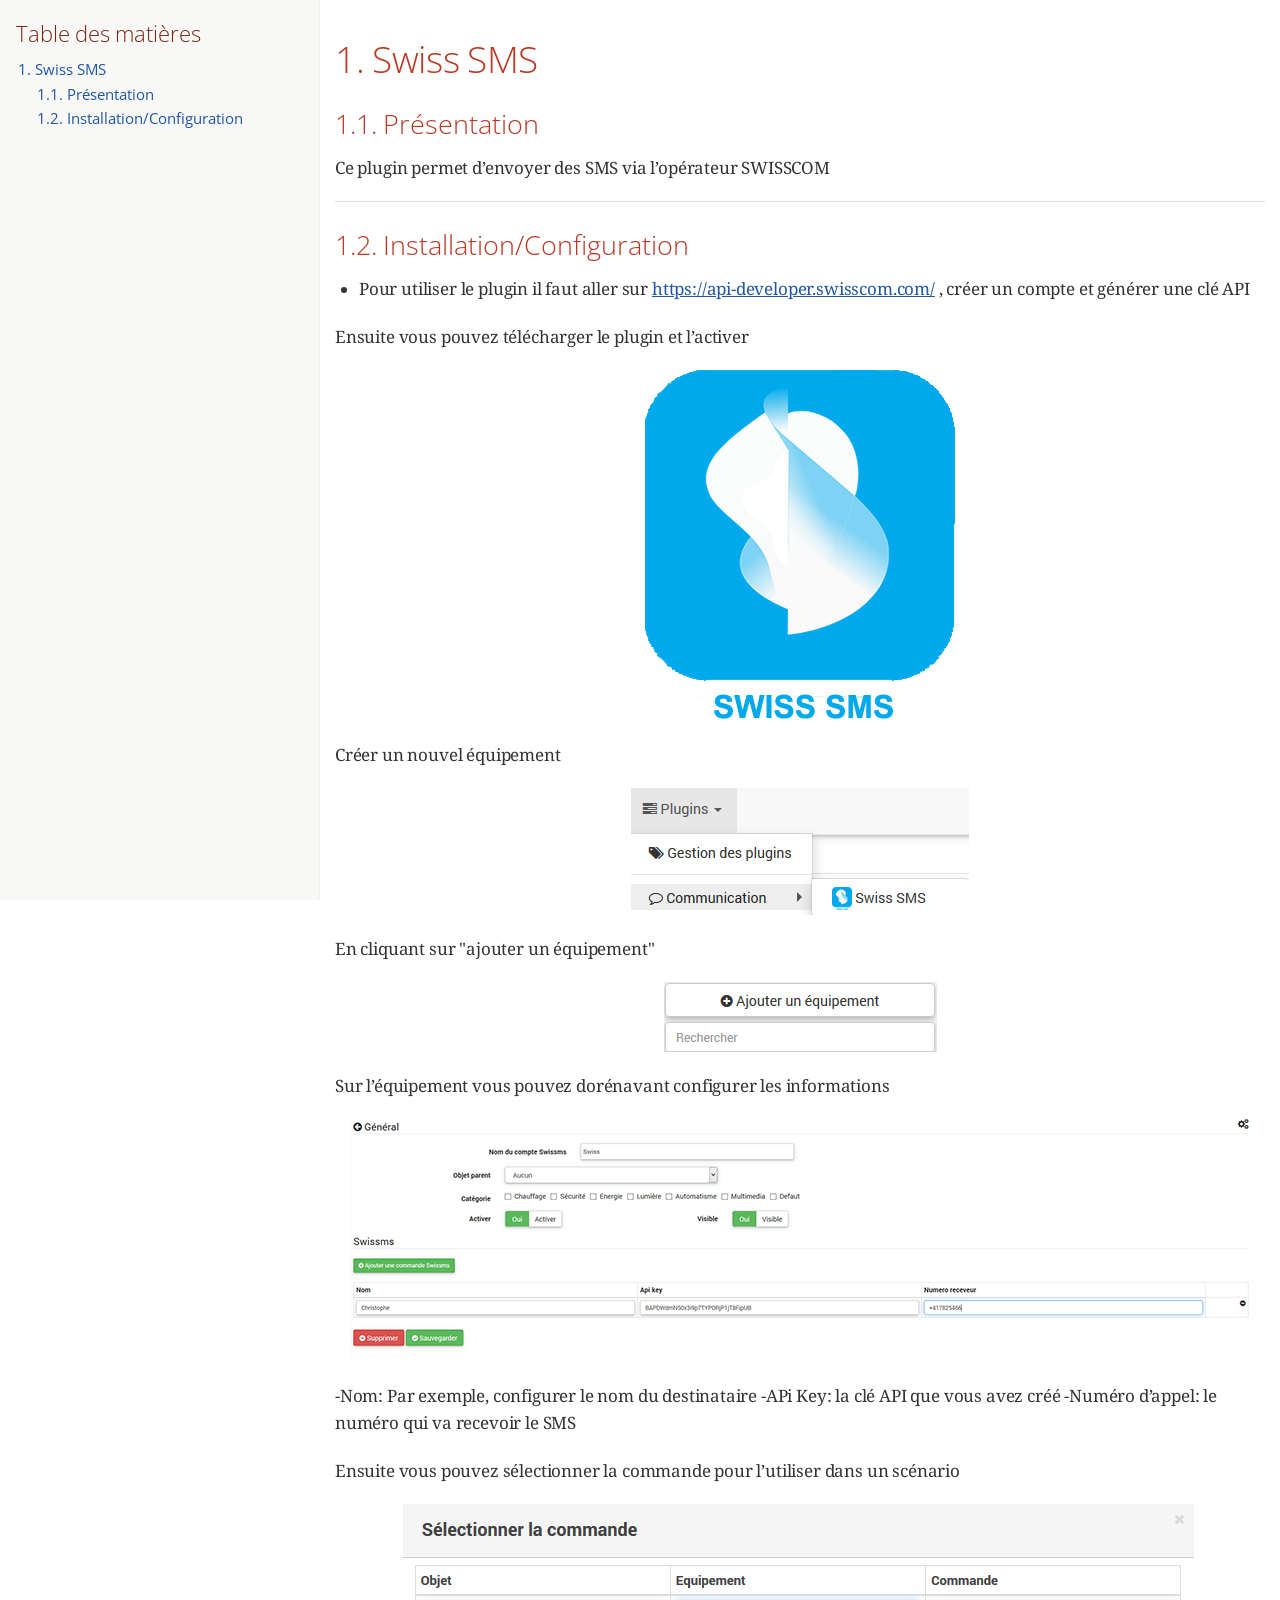
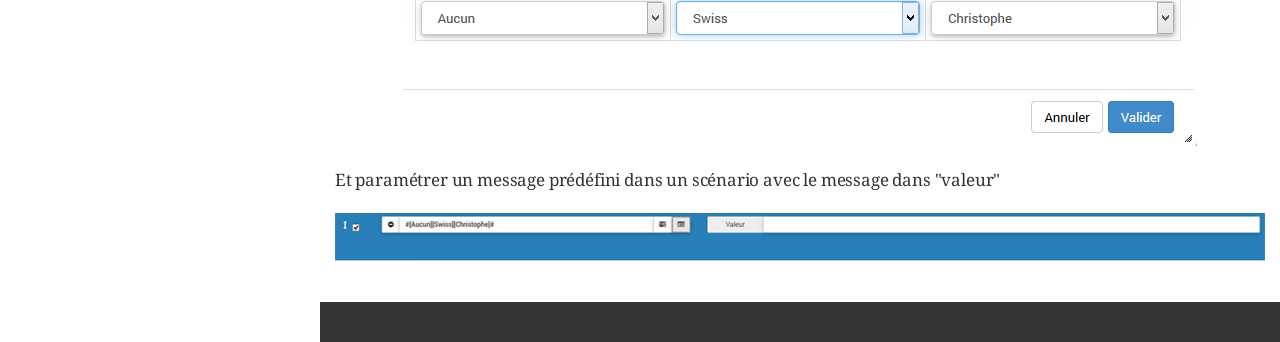
==== doc/de_DE/index.html @ 0b0db374 "[ROBOT] Action all" ====
<!DOCTYPE html>
<html lang="en">
<head>
<meta charset="UTF-8">
<!--[if IE]><meta http-equiv="X-UA-Compatible" content="IE=edge"><![endif]-->
<meta name="viewport" content="width=device-width, initial-scale=1.0">
<meta name="generator" content="Asciidoctor 1.5.3.dev">
<title>Swiss SMS</title>
<link rel="stylesheet" href="https://fonts.googleapis.com/css?family=Open+Sans:300,300italic,400,400italic,600,600italic%7CNoto+Serif:400,400italic,700,700italic%7CDroid+Sans+Mono:400,700">
<style>
/* Asciidoctor default stylesheet | MIT License | http://asciidoctor.org */
/* Remove the comments around the @import statement below when using this as a custom stylesheet */
/*@import "https://fonts.googleapis.com/css?family=Open+Sans:300,300italic,400,400italic,600,600italic%7CNoto+Serif:400,400italic,700,700italic%7CDroid+Sans+Mono:400,700";*/
article,aside,details,figcaption,figure,footer,header,hgroup,main,nav,section,summary{display:block}
audio,canvas,video{display:inline-block}
audio:not([controls]){display:none;height:0}
[hidden],template{display:none}
script{display:none!important}
html{font-family:sans-serif;-ms-text-size-adjust:100%;-webkit-text-size-adjust:100%}
body{margin:0}
a{background:transparent}
a:focus{outline:thin dotted}
a:active,a:hover{outline:0}
h1{font-size:2em;margin:.67em 0}
abbr[title]{border-bottom:1px dotted}
b,strong{font-weight:bold}
dfn{font-style:italic}
hr{-moz-box-sizing:content-box;box-sizing:content-box;height:0}
mark{background:#ff0;color:#000}
code,kbd,pre,samp{font-family:monospace;font-size:1em}
pre{white-space:pre-wrap}
q{quotes:"\201C" "\201D" "\2018" "\2019"}
small{font-size:80%}
sub,sup{font-size:75%;line-height:0;position:relative;vertical-align:baseline}
sup{top:-.5em}
sub{bottom:-.25em}
img{border:0}
svg:not(:root){overflow:hidden}
figure{margin:0}
fieldset{border:1px solid silver;margin:0 2px;padding:.35em .625em .75em}
legend{border:0;padding:0}
button,input,select,textarea{font-family:inherit;font-size:100%;margin:0}
button,input{line-height:normal}
button,select{text-transform:none}
button,html input[type="button"],input[type="reset"],input[type="submit"]{-webkit-appearance:button;cursor:pointer}
button[disabled],html input[disabled]{cursor:default}
input[type="checkbox"],input[type="radio"]{box-sizing:border-box;padding:0}
input[type="search"]{-webkit-appearance:textfield;-moz-box-sizing:content-box;-webkit-box-sizing:content-box;box-sizing:content-box}
input[type="search"]::-webkit-search-cancel-button,input[type="search"]::-webkit-search-decoration{-webkit-appearance:none}
button::-moz-focus-inner,input::-moz-focus-inner{border:0;padding:0}
textarea{overflow:auto;vertical-align:top}
table{border-collapse:collapse;border-spacing:0}
*,*:before,*:after{-moz-box-sizing:border-box;-webkit-box-sizing:border-box;box-sizing:border-box}
html,body{font-size:100%}
body{background:#fff;color:rgba(0,0,0,.8);padding:0;margin:0;font-family:"Noto Serif","DejaVu Serif",serif;font-weight:400;font-style:normal;line-height:1;position:relative;cursor:auto}
a:hover{cursor:pointer}
img,object,embed{max-width:100%;height:auto}
object,embed{height:100%}
img{-ms-interpolation-mode:bicubic}
#map_canvas img,#map_canvas embed,#map_canvas object,.map_canvas img,.map_canvas embed,.map_canvas object{max-width:none!important}
.left{float:left!important}
.right{float:right!important}
.text-left{text-align:left!important}
.text-right{text-align:right!important}
.text-center{text-align:center!important}
.text-justify{text-align:justify!important}
.hide{display:none}
.antialiased,body{-webkit-font-smoothing:antialiased}
img{display:inline-block;vertical-align:middle}
textarea{height:auto;min-height:50px}
select{width:100%}
p.lead,.paragraph.lead>p,#preamble>.sectionbody>.paragraph:first-of-type p{font-size:1.21875em;line-height:1.6}
.subheader,.admonitionblock td.content>.title,.audioblock>.title,.exampleblock>.title,.imageblock>.title,.listingblock>.title,.literalblock>.title,.stemblock>.title,.openblock>.title,.paragraph>.title,.quoteblock>.title,table.tableblock>.title,.verseblock>.title,.videoblock>.title,.dlist>.title,.olist>.title,.ulist>.title,.qlist>.title,.hdlist>.title{line-height:1.45;color:#7a2518;font-weight:400;margin-top:0;margin-bottom:.25em}
div,dl,dt,dd,ul,ol,li,h1,h2,h3,#toctitle,.sidebarblock>.content>.title,h4,h5,h6,pre,form,p,blockquote,th,td{margin:0;padding:0;direction:ltr}
a{color:#2156a5;text-decoration:underline;line-height:inherit}
a:hover,a:focus{color:#1d4b8f}
a img{border:none}
p{font-family:inherit;font-weight:400;font-size:1em;line-height:1.6;margin-bottom:1.25em;text-rendering:optimizeLegibility}
p aside{font-size:.875em;line-height:1.35;font-style:italic}
h1,h2,h3,#toctitle,.sidebarblock>.content>.title,h4,h5,h6{font-family:"Open Sans","DejaVu Sans",sans-serif;font-weight:300;font-style:normal;color:#ba3925;text-rendering:optimizeLegibility;margin-top:1em;margin-bottom:.5em;line-height:1.0125em}
h1 small,h2 small,h3 small,#toctitle small,.sidebarblock>.content>.title small,h4 small,h5 small,h6 small{font-size:60%;color:#e99b8f;line-height:0}
h1{font-size:2.125em}
h2{font-size:1.6875em}
h3,#toctitle,.sidebarblock>.content>.title{font-size:1.375em}
h4,h5{font-size:1.125em}
h6{font-size:1em}
hr{border:solid #ddddd8;border-width:1px 0 0;clear:both;margin:1.25em 0 1.1875em;height:0}
em,i{font-style:italic;line-height:inherit}
strong,b{font-weight:bold;line-height:inherit}
small{font-size:60%;line-height:inherit}
code{font-family:"Droid Sans Mono","DejaVu Sans Mono",monospace;font-weight:400;color:rgba(0,0,0,.9)}
ul,ol,dl{font-size:1em;line-height:1.6;margin-bottom:1.25em;list-style-position:outside;font-family:inherit}
ul,ol,ul.no-bullet,ol.no-bullet{margin-left:1.5em}
ul li ul,ul li ol{margin-left:1.25em;margin-bottom:0;font-size:1em}
ul.square li ul,ul.circle li ul,ul.disc li ul{list-style:inherit}
ul.square{list-style-type:square}
ul.circle{list-style-type:circle}
ul.disc{list-style-type:disc}
ul.no-bullet{list-style:none}
ol li ul,ol li ol{margin-left:1.25em;margin-bottom:0}
dl dt{margin-bottom:.3125em;font-weight:bold}
dl dd{margin-bottom:1.25em}
abbr,acronym{text-transform:uppercase;font-size:90%;color:rgba(0,0,0,.8);border-bottom:1px dotted #ddd;cursor:help}
abbr{text-transform:none}
blockquote{margin:0 0 1.25em;padding:.5625em 1.25em 0 1.1875em;border-left:1px solid #ddd}
blockquote cite{display:block;font-size:.9375em;color:rgba(0,0,0,.6)}
blockquote cite:before{content:"\2014 \0020"}
blockquote cite a,blockquote cite a:visited{color:rgba(0,0,0,.6)}
blockquote,blockquote p{line-height:1.6;color:rgba(0,0,0,.85)}
@media only screen and (min-width:768px){h1,h2,h3,#toctitle,.sidebarblock>.content>.title,h4,h5,h6{line-height:1.2}
h1{font-size:2.75em}
h2{font-size:2.3125em}
h3,#toctitle,.sidebarblock>.content>.title{font-size:1.6875em}
h4{font-size:1.4375em}}table{background:#fff;margin-bottom:1.25em;border:solid 1px #dedede}
table thead,table tfoot{background:#f7f8f7;font-weight:bold}
table thead tr th,table thead tr td,table tfoot tr th,table tfoot tr td{padding:.5em .625em .625em;font-size:inherit;color:rgba(0,0,0,.8);text-align:left}
table tr th,table tr td{padding:.5625em .625em;font-size:inherit;color:rgba(0,0,0,.8)}
table tr.even,table tr.alt,table tr:nth-of-type(even){background:#f8f8f7}
table thead tr th,table tfoot tr th,table tbody tr td,table tr td,table tfoot tr td{display:table-cell;line-height:1.6}
h1,h2,h3,#toctitle,.sidebarblock>.content>.title,h4,h5,h6{line-height:1.2;word-spacing:-.05em}
h1 strong,h2 strong,h3 strong,#toctitle strong,.sidebarblock>.content>.title strong,h4 strong,h5 strong,h6 strong{font-weight:400}
.clearfix:before,.clearfix:after,.float-group:before,.float-group:after{content:" ";display:table}
.clearfix:after,.float-group:after{clear:both}
*:not(pre)>code{font-size:.9375em;font-style:normal!important;letter-spacing:0;padding:.1em .5ex;word-spacing:-.15em;background-color:#f7f7f8;-webkit-border-radius:4px;border-radius:4px;line-height:1.45;text-rendering:optimizeSpeed}
pre,pre>code{line-height:1.45;color:rgba(0,0,0,.9);font-family:"Droid Sans Mono","DejaVu Sans Mono",monospace;font-weight:400;text-rendering:optimizeSpeed}
.keyseq{color:rgba(51,51,51,.8)}
kbd{display:inline-block;color:rgba(0,0,0,.8);font-size:.75em;line-height:1.4;background-color:#f7f7f7;border:1px solid #ccc;-webkit-border-radius:3px;border-radius:3px;-webkit-box-shadow:0 1px 0 rgba(0,0,0,.2),0 0 0 .1em white inset;box-shadow:0 1px 0 rgba(0,0,0,.2),0 0 0 .1em #fff inset;margin:-.15em .15em 0 .15em;padding:.2em .6em .2em .5em;vertical-align:middle;white-space:nowrap}
.keyseq kbd:first-child{margin-left:0}
.keyseq kbd:last-child{margin-right:0}
.menuseq,.menu{color:rgba(0,0,0,.8)}
b.button:before,b.button:after{position:relative;top:-1px;font-weight:400}
b.button:before{content:"[";padding:0 3px 0 2px}
b.button:after{content:"]";padding:0 2px 0 3px}
p a>code:hover{color:rgba(0,0,0,.9)}
#header,#content,#footnotes,#footer{width:100%;margin-left:auto;margin-right:auto;margin-top:0;margin-bottom:0;max-width:62.5em;*zoom:1;position:relative;padding-left:.9375em;padding-right:.9375em}
#header:before,#header:after,#content:before,#content:after,#footnotes:before,#footnotes:after,#footer:before,#footer:after{content:" ";display:table}
#header:after,#content:after,#footnotes:after,#footer:after{clear:both}
#content{margin-top:1.25em}
#content:before{content:none}
#header>h1:first-child{color:rgba(0,0,0,.85);margin-top:2.25rem;margin-bottom:0}
#header>h1:first-child+#toc{margin-top:8px;border-top:1px solid #ddddd8}
#header>h1:only-child,body.toc2 #header>h1:nth-last-child(2){border-bottom:1px solid #ddddd8;padding-bottom:8px}
#header .details{border-bottom:1px solid #ddddd8;line-height:1.45;padding-top:.25em;padding-bottom:.25em;padding-left:.25em;color:rgba(0,0,0,.6);display:-ms-flexbox;display:-webkit-flex;display:flex;-ms-flex-flow:row wrap;-webkit-flex-flow:row wrap;flex-flow:row wrap}
#header .details span:first-child{margin-left:-.125em}
#header .details span.email a{color:rgba(0,0,0,.85)}
#header .details br{display:none}
#header .details br+span:before{content:"\00a0\2013\00a0"}
#header .details br+span.author:before{content:"\00a0\22c5\00a0";color:rgba(0,0,0,.85)}
#header .details br+span#revremark:before{content:"\00a0|\00a0"}
#header #revnumber{text-transform:capitalize}
#header #revnumber:after{content:"\00a0"}
#content>h1:first-child:not([class]){color:rgba(0,0,0,.85);border-bottom:1px solid #ddddd8;padding-bottom:8px;margin-top:0;padding-top:1rem;margin-bottom:1.25rem}
#toc{border-bottom:1px solid #efefed;padding-bottom:.5em}
#toc>ul{margin-left:.125em}
#toc ul.sectlevel0>li>a{font-style:italic}
#toc ul.sectlevel0 ul.sectlevel1{margin:.5em 0}
#toc ul{font-family:"Open Sans","DejaVu Sans",sans-serif;list-style-type:none}
#toc a{text-decoration:none}
#toc a:active{text-decoration:underline}
#toctitle{color:#7a2518;font-size:1.2em}
@media only screen and (min-width:768px){#toctitle{font-size:1.375em}
body.toc2{padding-left:15em;padding-right:0}
#toc.toc2{margin-top:0!important;background-color:#f8f8f7;position:fixed;width:15em;left:0;top:0;border-right:1px solid #efefed;border-top-width:0!important;border-bottom-width:0!important;z-index:1000;padding:1.25em 1em;height:100%;overflow:auto}
#toc.toc2 #toctitle{margin-top:0;font-size:1.2em}
#toc.toc2>ul{font-size:.9em;margin-bottom:0}
#toc.toc2 ul ul{margin-left:0;padding-left:1em}
#toc.toc2 ul.sectlevel0 ul.sectlevel1{padding-left:0;margin-top:.5em;margin-bottom:.5em}
body.toc2.toc-right{padding-left:0;padding-right:15em}
body.toc2.toc-right #toc.toc2{border-right-width:0;border-left:1px solid #efefed;left:auto;right:0}}@media only screen and (min-width:1280px){body.toc2{padding-left:20em;padding-right:0}
#toc.toc2{width:20em}
#toc.toc2 #toctitle{font-size:1.375em}
#toc.toc2>ul{font-size:.95em}
#toc.toc2 ul ul{padding-left:1.25em}
body.toc2.toc-right{padding-left:0;padding-right:20em}}#content #toc{border-style:solid;border-width:1px;border-color:#e0e0dc;margin-bottom:1.25em;padding:1.25em;background:#f8f8f7;-webkit-border-radius:4px;border-radius:4px}
#content #toc>:first-child{margin-top:0}
#content #toc>:last-child{margin-bottom:0}
#footer{max-width:100%;background-color:rgba(0,0,0,.8);padding:1.25em}
#footer-text{color:rgba(255,255,255,.8);line-height:1.44}
.sect1{padding-bottom:.625em}
@media only screen and (min-width:768px){.sect1{padding-bottom:1.25em}}.sect1+.sect1{border-top:1px solid #efefed}
#content h1>a.anchor,h2>a.anchor,h3>a.anchor,#toctitle>a.anchor,.sidebarblock>.content>.title>a.anchor,h4>a.anchor,h5>a.anchor,h6>a.anchor{position:absolute;z-index:1001;width:1.5ex;margin-left:-1.5ex;display:block;text-decoration:none!important;visibility:hidden;text-align:center;font-weight:400}
#content h1>a.anchor:before,h2>a.anchor:before,h3>a.anchor:before,#toctitle>a.anchor:before,.sidebarblock>.content>.title>a.anchor:before,h4>a.anchor:before,h5>a.anchor:before,h6>a.anchor:before{content:"\00A7";font-size:.85em;display:block;padding-top:.1em}
#content h1:hover>a.anchor,#content h1>a.anchor:hover,h2:hover>a.anchor,h2>a.anchor:hover,h3:hover>a.anchor,#toctitle:hover>a.anchor,.sidebarblock>.content>.title:hover>a.anchor,h3>a.anchor:hover,#toctitle>a.anchor:hover,.sidebarblock>.content>.title>a.anchor:hover,h4:hover>a.anchor,h4>a.anchor:hover,h5:hover>a.anchor,h5>a.anchor:hover,h6:hover>a.anchor,h6>a.anchor:hover{visibility:visible}
#content h1>a.link,h2>a.link,h3>a.link,#toctitle>a.link,.sidebarblock>.content>.title>a.link,h4>a.link,h5>a.link,h6>a.link{color:#ba3925;text-decoration:none}
#content h1>a.link:hover,h2>a.link:hover,h3>a.link:hover,#toctitle>a.link:hover,.sidebarblock>.content>.title>a.link:hover,h4>a.link:hover,h5>a.link:hover,h6>a.link:hover{color:#a53221}
.audioblock,.imageblock,.literalblock,.listingblock,.stemblock,.videoblock{margin-bottom:1.25em}
.admonitionblock td.content>.title,.audioblock>.title,.exampleblock>.title,.imageblock>.title,.listingblock>.title,.literalblock>.title,.stemblock>.title,.openblock>.title,.paragraph>.title,.quoteblock>.title,table.tableblock>.title,.verseblock>.title,.videoblock>.title,.dlist>.title,.olist>.title,.ulist>.title,.qlist>.title,.hdlist>.title{text-rendering:optimizeLegibility;text-align:left;font-family:"Noto Serif","DejaVu Serif",serif;font-size:1rem;font-style:italic}
table.tableblock>caption.title{white-space:nowrap;overflow:visible;max-width:0}
.paragraph.lead>p,#preamble>.sectionbody>.paragraph:first-of-type p{color:rgba(0,0,0,.85)}
table.tableblock #preamble>.sectionbody>.paragraph:first-of-type p{font-size:inherit}
.admonitionblock>table{border-collapse:separate;border:0;background:none;width:100%}
.admonitionblock>table td.icon{text-align:center;width:80px}
.admonitionblock>table td.icon img{max-width:none}
.admonitionblock>table td.icon .title{font-weight:bold;font-family:"Open Sans","DejaVu Sans",sans-serif;text-transform:uppercase}
.admonitionblock>table td.content{padding-left:1.125em;padding-right:1.25em;border-left:1px solid #ddddd8;color:rgba(0,0,0,.6)}
.admonitionblock>table td.content>:last-child>:last-child{margin-bottom:0}
.exampleblock>.content{border-style:solid;border-width:1px;border-color:#e6e6e6;margin-bottom:1.25em;padding:1.25em;background:#fff;-webkit-border-radius:4px;border-radius:4px}
.exampleblock>.content>:first-child{margin-top:0}
.exampleblock>.content>:last-child{margin-bottom:0}
.sidebarblock{border-style:solid;border-width:1px;border-color:#e0e0dc;margin-bottom:1.25em;padding:1.25em;background:#f8f8f7;-webkit-border-radius:4px;border-radius:4px}
.sidebarblock>:first-child{margin-top:0}
.sidebarblock>:last-child{margin-bottom:0}
.sidebarblock>.content>.title{color:#7a2518;margin-top:0;text-align:center}
.exampleblock>.content>:last-child>:last-child,.exampleblock>.content .olist>ol>li:last-child>:last-child,.exampleblock>.content .ulist>ul>li:last-child>:last-child,.exampleblock>.content .qlist>ol>li:last-child>:last-child,.sidebarblock>.content>:last-child>:last-child,.sidebarblock>.content .olist>ol>li:last-child>:last-child,.sidebarblock>.content .ulist>ul>li:last-child>:last-child,.sidebarblock>.content .qlist>ol>li:last-child>:last-child{margin-bottom:0}
.literalblock pre,.listingblock pre:not(.highlight),.listingblock pre[class="highlight"],.listingblock pre[class^="highlight "],.listingblock pre.CodeRay,.listingblock pre.prettyprint{background:#f7f7f8}
.sidebarblock .literalblock pre,.sidebarblock .listingblock pre:not(.highlight),.sidebarblock .listingblock pre[class="highlight"],.sidebarblock .listingblock pre[class^="highlight "],.sidebarblock .listingblock pre.CodeRay,.sidebarblock .listingblock pre.prettyprint{background:#f2f1f1}
.literalblock pre,.literalblock pre[class],.listingblock pre,.listingblock pre[class]{-webkit-border-radius:4px;border-radius:4px;word-wrap:break-word;padding:1em;font-size:.8125em}
.literalblock pre.nowrap,.literalblock pre[class].nowrap,.listingblock pre.nowrap,.listingblock pre[class].nowrap{overflow-x:auto;white-space:pre;word-wrap:normal}
@media only screen and (min-width:768px){.literalblock pre,.literalblock pre[class],.listingblock pre,.listingblock pre[class]{font-size:.90625em}}@media only screen and (min-width:1280px){.literalblock pre,.literalblock pre[class],.listingblock pre,.listingblock pre[class]{font-size:1em}}.literalblock.output pre{color:#f7f7f8;background-color:rgba(0,0,0,.9)}
.listingblock pre.highlightjs{padding:0}
.listingblock pre.highlightjs>code{padding:1em;-webkit-border-radius:4px;border-radius:4px}
.listingblock pre.prettyprint{border-width:0}
.listingblock>.content{position:relative}
.listingblock code[data-lang]:before{display:none;content:attr(data-lang);position:absolute;font-size:.75em;top:.425rem;right:.5rem;line-height:1;text-transform:uppercase;color:#999}
.listingblock:hover code[data-lang]:before{display:block}
.listingblock.terminal pre .command:before{content:attr(data-prompt);padding-right:.5em;color:#999}
.listingblock.terminal pre .command:not([data-prompt]):before{content:"$"}
table.pyhltable{border-collapse:separate;border:0;margin-bottom:0;background:none}
table.pyhltable td{vertical-align:top;padding-top:0;padding-bottom:0}
table.pyhltable td.code{padding-left:.75em;padding-right:0}
pre.pygments .lineno,table.pyhltable td:not(.code){color:#999;padding-left:0;padding-right:.5em;border-right:1px solid #ddddd8}
pre.pygments .lineno{display:inline-block;margin-right:.25em}
table.pyhltable .linenodiv{background:none!important;padding-right:0!important}
.quoteblock{margin:0 1em 1.25em 1.5em;display:table}
.quoteblock>.title{margin-left:-1.5em;margin-bottom:.75em}
.quoteblock blockquote,.quoteblock blockquote p{color:rgba(0,0,0,.85);font-size:1.15rem;line-height:1.75;word-spacing:.1em;letter-spacing:0;font-style:italic;text-align:justify}
.quoteblock blockquote{margin:0;padding:0;border:0}
.quoteblock blockquote:before{content:"\201c";float:left;font-size:2.75em;font-weight:bold;line-height:.6em;margin-left:-.6em;color:#7a2518;text-shadow:0 1px 2px rgba(0,0,0,.1)}
.quoteblock blockquote>.paragraph:last-child p{margin-bottom:0}
.quoteblock .attribution{margin-top:.5em;margin-right:.5ex;text-align:right}
.quoteblock .quoteblock{margin-left:0;margin-right:0;padding:.5em 0;border-left:3px solid rgba(0,0,0,.6)}
.quoteblock .quoteblock blockquote{padding:0 0 0 .75em}
.quoteblock .quoteblock blockquote:before{display:none}
.verseblock{margin:0 1em 1.25em 1em}
.verseblock pre{font-family:"Open Sans","DejaVu Sans",sans;font-size:1.15rem;color:rgba(0,0,0,.85);font-weight:300;text-rendering:optimizeLegibility}
.verseblock pre strong{font-weight:400}
.verseblock .attribution{margin-top:1.25rem;margin-left:.5ex}
.quoteblock .attribution,.verseblock .attribution{font-size:.9375em;line-height:1.45;font-style:italic}
.quoteblock .attribution br,.verseblock .attribution br{display:none}
.quoteblock .attribution cite,.verseblock .attribution cite{display:block;letter-spacing:-.05em;color:rgba(0,0,0,.6)}
.quoteblock.abstract{margin:0 0 1.25em 0;display:block}
.quoteblock.abstract blockquote,.quoteblock.abstract blockquote p{text-align:left;word-spacing:0}
.quoteblock.abstract blockquote:before,.quoteblock.abstract blockquote p:first-of-type:before{display:none}
table.tableblock{max-width:100%;border-collapse:separate}
table.tableblock td>.paragraph:last-child p>p:last-child,table.tableblock th>p:last-child,table.tableblock td>p:last-child{margin-bottom:0}
table.spread{width:100%}
table.tableblock,th.tableblock,td.tableblock{border:0 solid #dedede}
table.grid-all th.tableblock,table.grid-all td.tableblock{border-width:0 1px 1px 0}
table.grid-all tfoot>tr>th.tableblock,table.grid-all tfoot>tr>td.tableblock{border-width:1px 1px 0 0}
table.grid-cols th.tableblock,table.grid-cols td.tableblock{border-width:0 1px 0 0}
table.grid-all *>tr>.tableblock:last-child,table.grid-cols *>tr>.tableblock:last-child{border-right-width:0}
table.grid-rows th.tableblock,table.grid-rows td.tableblock{border-width:0 0 1px 0}
table.grid-all tbody>tr:last-child>th.tableblock,table.grid-all tbody>tr:last-child>td.tableblock,table.grid-all thead:last-child>tr>th.tableblock,table.grid-rows tbody>tr:last-child>th.tableblock,table.grid-rows tbody>tr:last-child>td.tableblock,table.grid-rows thead:last-child>tr>th.tableblock{border-bottom-width:0}
table.grid-rows tfoot>tr>th.tableblock,table.grid-rows tfoot>tr>td.tableblock{border-width:1px 0 0 0}
table.frame-all{border-width:1px}
table.frame-sides{border-width:0 1px}
table.frame-topbot{border-width:1px 0}
th.halign-left,td.halign-left{text-align:left}
th.halign-right,td.halign-right{text-align:right}
th.halign-center,td.halign-center{text-align:center}
th.valign-top,td.valign-top{vertical-align:top}
th.valign-bottom,td.valign-bottom{vertical-align:bottom}
th.valign-middle,td.valign-middle{vertical-align:middle}
table thead th,table tfoot th{font-weight:bold}
tbody tr th{display:table-cell;line-height:1.6;background:#f7f8f7}
tbody tr th,tbody tr th p,tfoot tr th,tfoot tr th p{color:rgba(0,0,0,.8);font-weight:bold}
p.tableblock>code:only-child{background:none;padding:0}
p.tableblock{font-size:1em}
td>div.verse{white-space:pre}
ol{margin-left:1.75em}
ul li ol{margin-left:1.5em}
dl dd{margin-left:1.125em}
dl dd:last-child,dl dd:last-child>:last-child{margin-bottom:0}
ol>li p,ul>li p,ul dd,ol dd,.olist .olist,.ulist .ulist,.ulist .olist,.olist .ulist{margin-bottom:.625em}
ul.unstyled,ol.unnumbered,ul.checklist,ul.none{list-style-type:none}
ul.unstyled,ol.unnumbered,ul.checklist{margin-left:.625em}
ul.checklist li>p:first-child>.fa-square-o:first-child,ul.checklist li>p:first-child>.fa-check-square-o:first-child{width:1em;font-size:.85em}
ul.checklist li>p:first-child>input[type="checkbox"]:first-child{width:1em;position:relative;top:1px}
ul.inline{margin:0 auto .625em auto;margin-left:-1.375em;margin-right:0;padding:0;list-style:none;overflow:hidden}
ul.inline>li{list-style:none;float:left;margin-left:1.375em;display:block}
ul.inline>li>*{display:block}
.unstyled dl dt{font-weight:400;font-style:normal}
ol.arabic{list-style-type:decimal}
ol.decimal{list-style-type:decimal-leading-zero}
ol.loweralpha{list-style-type:lower-alpha}
ol.upperalpha{list-style-type:upper-alpha}
ol.lowerroman{list-style-type:lower-roman}
ol.upperroman{list-style-type:upper-roman}
ol.lowergreek{list-style-type:lower-greek}
.hdlist>table,.colist>table{border:0;background:none}
.hdlist>table>tbody>tr,.colist>table>tbody>tr{background:none}
td.hdlist1{padding-right:.75em;font-weight:bold}
td.hdlist1,td.hdlist2{vertical-align:top}
.literalblock+.colist,.listingblock+.colist{margin-top:-.5em}
.colist>table tr>td:first-of-type{padding:0 .75em;line-height:1}
.colist>table tr>td:last-of-type{padding:.25em 0}
.thumb,.th{line-height:0;display:inline-block;border:solid 4px #fff;-webkit-box-shadow:0 0 0 1px #ddd;box-shadow:0 0 0 1px #ddd}
.imageblock.left,.imageblock[style*="float: left"]{margin:.25em .625em 1.25em 0}
.imageblock.right,.imageblock[style*="float: right"]{margin:.25em 0 1.25em .625em}
.imageblock>.title{margin-bottom:0}
.imageblock.thumb,.imageblock.th{border-width:6px}
.imageblock.thumb>.title,.imageblock.th>.title{padding:0 .125em}
.image.left,.image.right{margin-top:.25em;margin-bottom:.25em;display:inline-block;line-height:0}
.image.left{margin-right:.625em}
.image.right{margin-left:.625em}
a.image{text-decoration:none}
span.footnote,span.footnoteref{vertical-align:super;font-size:.875em}
span.footnote a,span.footnoteref a{text-decoration:none}
span.footnote a:active,span.footnoteref a:active{text-decoration:underline}
#footnotes{padding-top:.75em;padding-bottom:.75em;margin-bottom:.625em}
#footnotes hr{width:20%;min-width:6.25em;margin:-.25em 0 .75em 0;border-width:1px 0 0 0}
#footnotes .footnote{padding:0 .375em;line-height:1.3;font-size:.875em;margin-left:1.2em;text-indent:-1.2em;margin-bottom:.2em}
#footnotes .footnote a:first-of-type{font-weight:bold;text-decoration:none}
#footnotes .footnote:last-of-type{margin-bottom:0}
#content #footnotes{margin-top:-.625em;margin-bottom:0;padding:.75em 0}
.gist .file-data>table{border:0;background:#fff;width:100%;margin-bottom:0}
.gist .file-data>table td.line-data{width:99%}
div.unbreakable{page-break-inside:avoid}
.big{font-size:larger}
.small{font-size:smaller}
.underline{text-decoration:underline}
.overline{text-decoration:overline}
.line-through{text-decoration:line-through}
.aqua{color:#00bfbf}
.aqua-background{background-color:#00fafa}
.black{color:#000}
.black-background{background-color:#000}
.blue{color:#0000bf}
.blue-background{background-color:#0000fa}
.fuchsia{color:#bf00bf}
.fuchsia-background{background-color:#fa00fa}
.gray{color:#606060}
.gray-background{background-color:#7d7d7d}
.green{color:#006000}
.green-background{background-color:#007d00}
.lime{color:#00bf00}
.lime-background{background-color:#00fa00}
.maroon{color:#600000}
.maroon-background{background-color:#7d0000}
.navy{color:#000060}
.navy-background{background-color:#00007d}
.olive{color:#606000}
.olive-background{background-color:#7d7d00}
.purple{color:#600060}
.purple-background{background-color:#7d007d}
.red{color:#bf0000}
.red-background{background-color:#fa0000}
.silver{color:#909090}
.silver-background{background-color:#bcbcbc}
.teal{color:#006060}
.teal-background{background-color:#007d7d}
.white{color:#bfbfbf}
.white-background{background-color:#fafafa}
.yellow{color:#bfbf00}
.yellow-background{background-color:#fafa00}
span.icon>.fa{cursor:default}
.admonitionblock td.icon [class^="fa icon-"]{font-size:2.5em;text-shadow:1px 1px 2px rgba(0,0,0,.5);cursor:default}
.admonitionblock td.icon .icon-note:before{content:"\f05a";color:#19407c}
.admonitionblock td.icon .icon-tip:before{content:"\f0eb";text-shadow:1px 1px 2px rgba(155,155,0,.8);color:#111}
.admonitionblock td.icon .icon-warning:before{content:"\f071";color:#bf6900}
.admonitionblock td.icon .icon-caution:before{content:"\f06d";color:#bf3400}
.admonitionblock td.icon .icon-important:before{content:"\f06a";color:#bf0000}
.conum[data-value]{display:inline-block;color:#fff!important;background-color:rgba(0,0,0,.8);-webkit-border-radius:100px;border-radius:100px;text-align:center;font-size:.75em;width:1.67em;height:1.67em;line-height:1.67em;font-family:"Open Sans","DejaVu Sans",sans-serif;font-style:normal;font-weight:bold}
.conum[data-value] *{color:#fff!important}
.conum[data-value]+b{display:none}
.conum[data-value]:after{content:attr(data-value)}
pre .conum[data-value]{position:relative;top:-.125em}
b.conum *{color:inherit!important}
.conum:not([data-value]):empty{display:none}
h1,h2{letter-spacing:-.01em}
dt,th.tableblock,td.content{text-rendering:optimizeLegibility}
p,td.content{letter-spacing:-.01em}
p strong,td.content strong{letter-spacing:-.005em}
p,blockquote,dt,td.content{font-size:1.0625rem}
p{margin-bottom:1.25rem}
.sidebarblock p,.sidebarblock dt,.sidebarblock td.content,p.tableblock{font-size:1em}
.exampleblock>.content{background-color:#fffef7;border-color:#e0e0dc;-webkit-box-shadow:0 1px 4px #e0e0dc;box-shadow:0 1px 4px #e0e0dc}
.print-only{display:none!important}
@media print{@page{margin:1.25cm .75cm}
*{-webkit-box-shadow:none!important;box-shadow:none!important;text-shadow:none!important}
a{color:inherit!important;text-decoration:underline!important}
a.bare,a[href^="#"],a[href^="mailto:"]{text-decoration:none!important}
a[href^="http:"]:not(.bare):after,a[href^="https:"]:not(.bare):after{content:"(" attr(href) ")";display:inline-block;font-size:.875em;padding-left:.25em}
abbr[title]:after{content:" (" attr(title) ")"}
pre,blockquote,tr,img{page-break-inside:avoid}
thead{display:table-header-group}
img{max-width:100%!important}
p,blockquote,dt,td.content{font-size:1em;orphans:3;widows:3}
h2,h3,#toctitle,.sidebarblock>.content>.title{page-break-after:avoid}
#toc,.sidebarblock,.exampleblock>.content{background:none!important}
#toc{border-bottom:1px solid #ddddd8!important;padding-bottom:0!important}
.sect1{padding-bottom:0!important}
.sect1+.sect1{border:0!important}
#header>h1:first-child{margin-top:1.25rem}
body.book #header{text-align:center}
body.book #header>h1:first-child{border:0!important;margin:2.5em 0 1em 0}
body.book #header .details{border:0!important;display:block;padding:0!important}
body.book #header .details span:first-child{margin-left:0!important}
body.book #header .details br{display:block}
body.book #header .details br+span:before{content:none!important}
body.book #toc{border:0!important;text-align:left!important;padding:0!important;margin:0!important}
body.book #toc,body.book #preamble,body.book h1.sect0,body.book .sect1>h2{page-break-before:always}
.listingblock code[data-lang]:before{display:block}
#footer{background:none!important;padding:0 .9375em}
#footer-text{color:rgba(0,0,0,.6)!important;font-size:.9em}
.hide-on-print{display:none!important}
.print-only{display:block!important}
.hide-for-print{display:none!important}
.show-for-print{display:inherit!important}}
</style>
<link rel="stylesheet" href="https://cdnjs.cloudflare.com/ajax/libs/font-awesome/4.3.0/css/font-awesome.min.css">
</head>
<body class="article toc2 toc-left">
<div id="header">
<div id="toc" class="toc2">
<div id="toctitle">Table des matières</div>
<ul class="sectlevel1">
<li><a href="#_swiss_sms">1. Swiss SMS</a>
<ul class="sectlevel2">
<li><a href="#_présentation">1.1. Présentation</a></li>
<li><a href="#_installation_configuration">1.2. Installation/Configuration</a></li>
</ul>
</li>
</ul>
</div>
</div>
<div id="content">
<div class="sect1">
<h2 id="_swiss_sms">1. Swiss SMS</h2>
<div class="sectionbody">
<div class="sect2">
<h3 id="_présentation">1.1. Présentation</h3>
<div class="paragraph">
<p>Ce plugin permet d&#8217;envoyer des SMS via l&#8217;opérateur SWISSCOM</p>
</div>
<hr>
</div>
<div class="sect2">
<h3 id="_installation_configuration">1.2. Installation/Configuration</h3>
<div class="ulist">
<ul>
<li>
<p>Pour utiliser le plugin il faut aller sur <a href="https://api-developer.swisscom.com/" class="bare">https://api-developer.swisscom.com/</a> , créer un compte et générer une clé API</p>
</li>
</ul>
</div>
<div class="paragraph">
<p>Ensuite vous pouvez télécharger le plugin et l&#8217;activer</p>
</div>
<div class="imageblock" style="text-align: center">
<div class="content">
<img src="../images/Swissms_icon.png" alt="Swissms icon">
</div>
</div>
<div class="paragraph">
<p>Créer un nouvel équipement</p>
</div>
<div class="imageblock" style="text-align: center">
<div class="content">
<img src="../images/Swissms_screenshot1.png" alt="Swissms screenshot1">
</div>
</div>
<div class="paragraph">
<p>En cliquant sur "ajouter un équipement"</p>
</div>
<div class="imageblock" style="text-align: center">
<div class="content">
<img src="../images/Swissms_screenshot2.png" alt="Swissms screenshot2">
</div>
</div>
<div class="paragraph">
<p>Sur l’équipement vous pouvez dorénavant configurer les informations</p>
</div>
<div class="imageblock" style="text-align: center">
<div class="content">
<img src="../images/Swissms_screenshot3.png" alt="Swissms screenshot3">
</div>
</div>
<div class="paragraph">
<p>-Nom: Par exemple, configurer le nom du destinataire
-APi Key: la clé API que vous avez créé
-Numéro d&#8217;appel:  le numéro qui va recevoir le SMS</p>
</div>
<div class="paragraph">
<p>Ensuite vous pouvez sélectionner la commande pour l&#8217;utiliser dans un scénario</p>
</div>
<div class="imageblock" style="text-align: center">
<div class="content">
<img src="../images/Swissms_screenshot4.png" alt="Swissms screenshot4">
</div>
</div>
<div class="paragraph">
<p>Et paramétrer un message prédéfini dans un scénario avec le message dans "valeur"</p>
</div>
<div class="imageblock" style="text-align: center">
<div class="content">
<img src="../images/Swissms_screenshot5.png" alt="Swissms screenshot5">
</div>
</div>
</div>
</div>
</div>
</div>
<div id="footer">
<div id="footer-text">
</div>
</div>
</body>
</html>
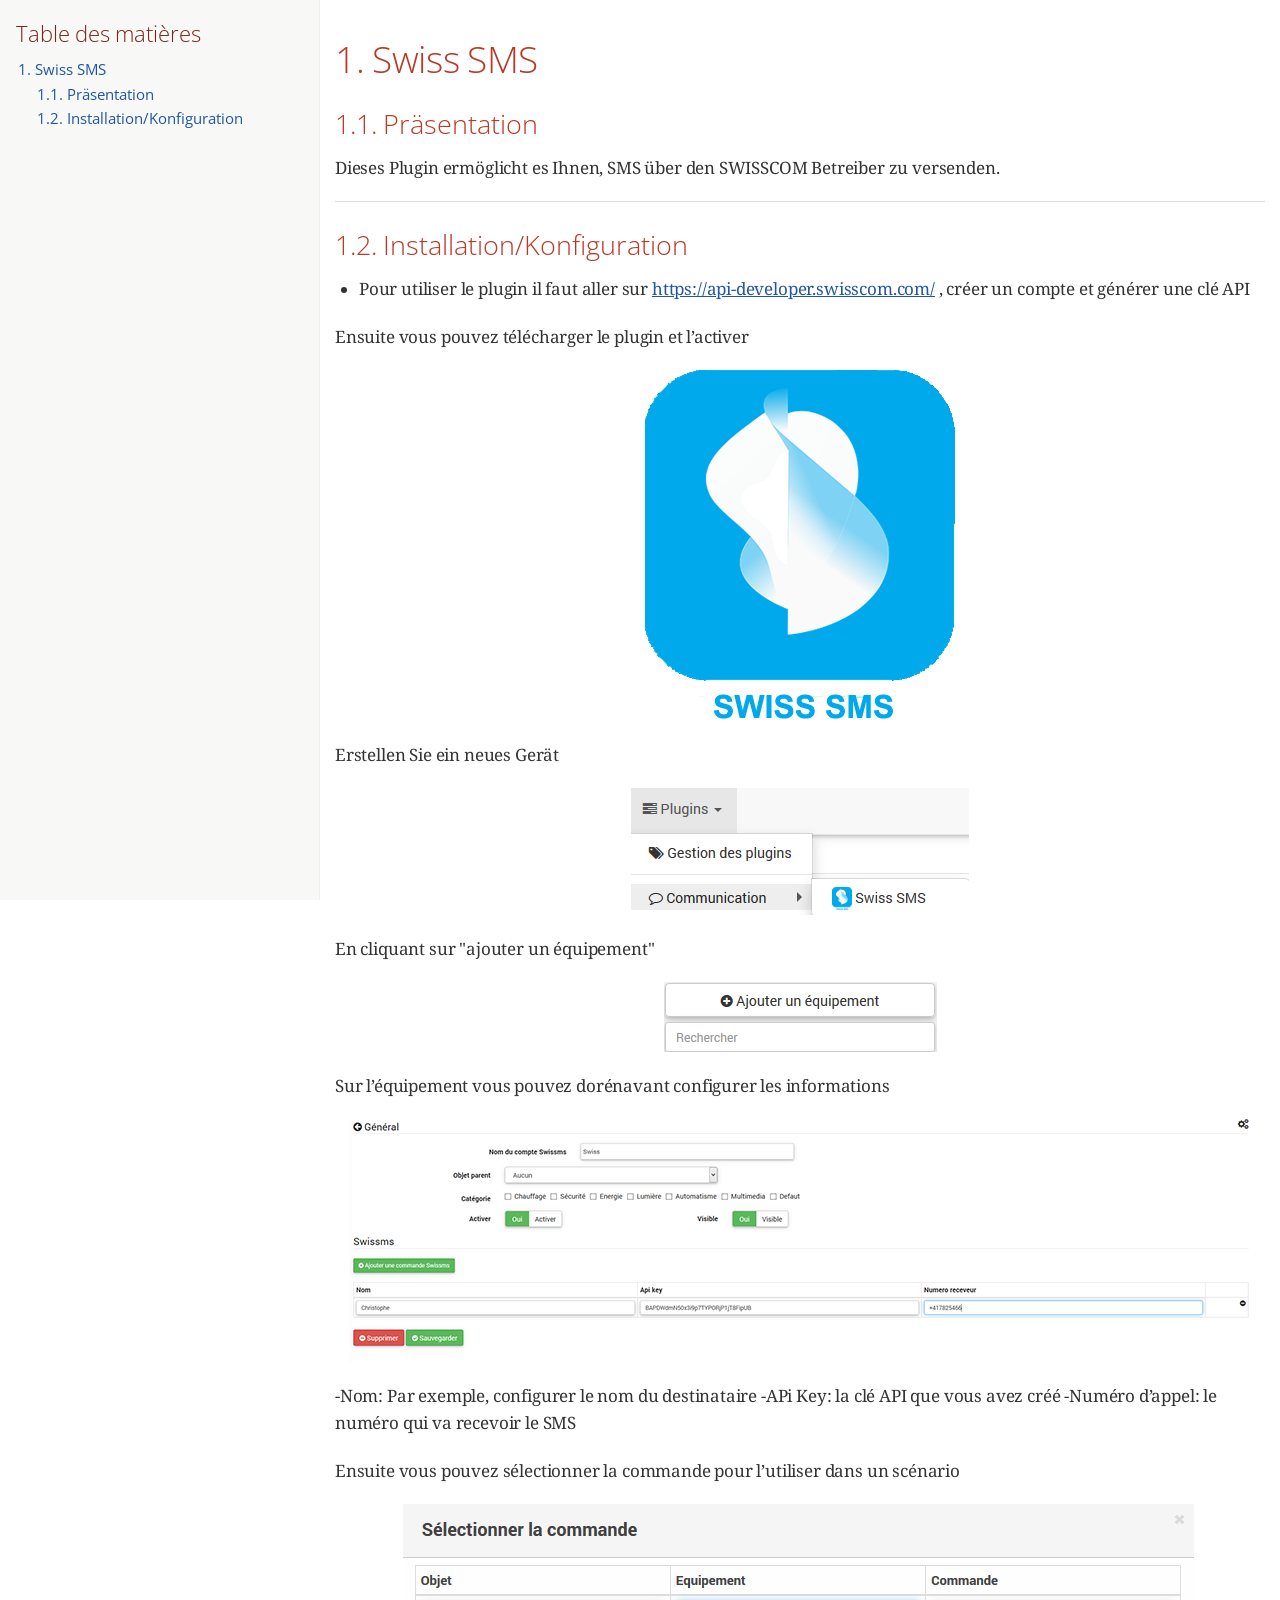
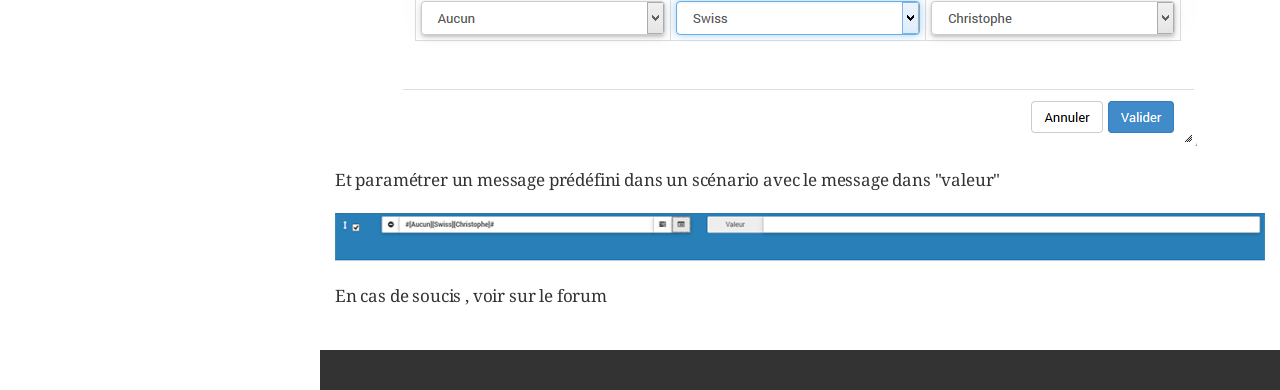
==== commit f98e3bc2: "[ROBOT] Action all" ====
--- a/doc/de_DE/index.html
+++ b/doc/de_DE/index.html
@@ -417,8 +417,8 @@
 <ul class="sectlevel1">
 <li><a href="#_swiss_sms">1. Swiss SMS</a>
 <ul class="sectlevel2">
-<li><a href="#_présentation">1.1. Présentation</a></li>
-<li><a href="#_installation_configuration">1.2. Installation/Configuration</a></li>
+<li><a href="#_präsentation">1.1. Präsentation</a></li>
+<li><a href="#_installation_konfiguration">1.2. Installation/Konfiguration</a></li>
 </ul>
 </li>
 </ul>
@@ -429,14 +429,14 @@
 <h2 id="_swiss_sms">1. Swiss SMS</h2>
 <div class="sectionbody">
 <div class="sect2">
-<h3 id="_présentation">1.1. Présentation</h3>
-<div class="paragraph">
-<p>Ce plugin permet d&#8217;envoyer des SMS via l&#8217;opérateur SWISSCOM</p>
+<h3 id="_präsentation">1.1. Präsentation</h3>
+<div class="paragraph">
+<p>Dieses Plugin ermöglicht es Ihnen, SMS über den SWISSCOM Betreiber zu versenden.</p>
 </div>
 <hr>
 </div>
 <div class="sect2">
-<h3 id="_installation_configuration">1.2. Installation/Configuration</h3>
+<h3 id="_installation_konfiguration">1.2. Installation/Konfiguration</h3>
 <div class="ulist">
 <ul>
 <li>
@@ -453,7 +453,7 @@
 </div>
 </div>
 <div class="paragraph">
-<p>Créer un nouvel équipement</p>
+<p>Erstellen Sie ein neues Gerät</p>
 </div>
 <div class="imageblock" style="text-align: center">
 <div class="content">
@@ -497,6 +497,9 @@
 <img src="../images/Swissms_screenshot5.png" alt="Swissms screenshot5">
 </div>
 </div>
+<div class="paragraph">
+<p>En cas de soucis , voir sur le forum</p>
+</div>
 </div>
 </div>
 </div>
